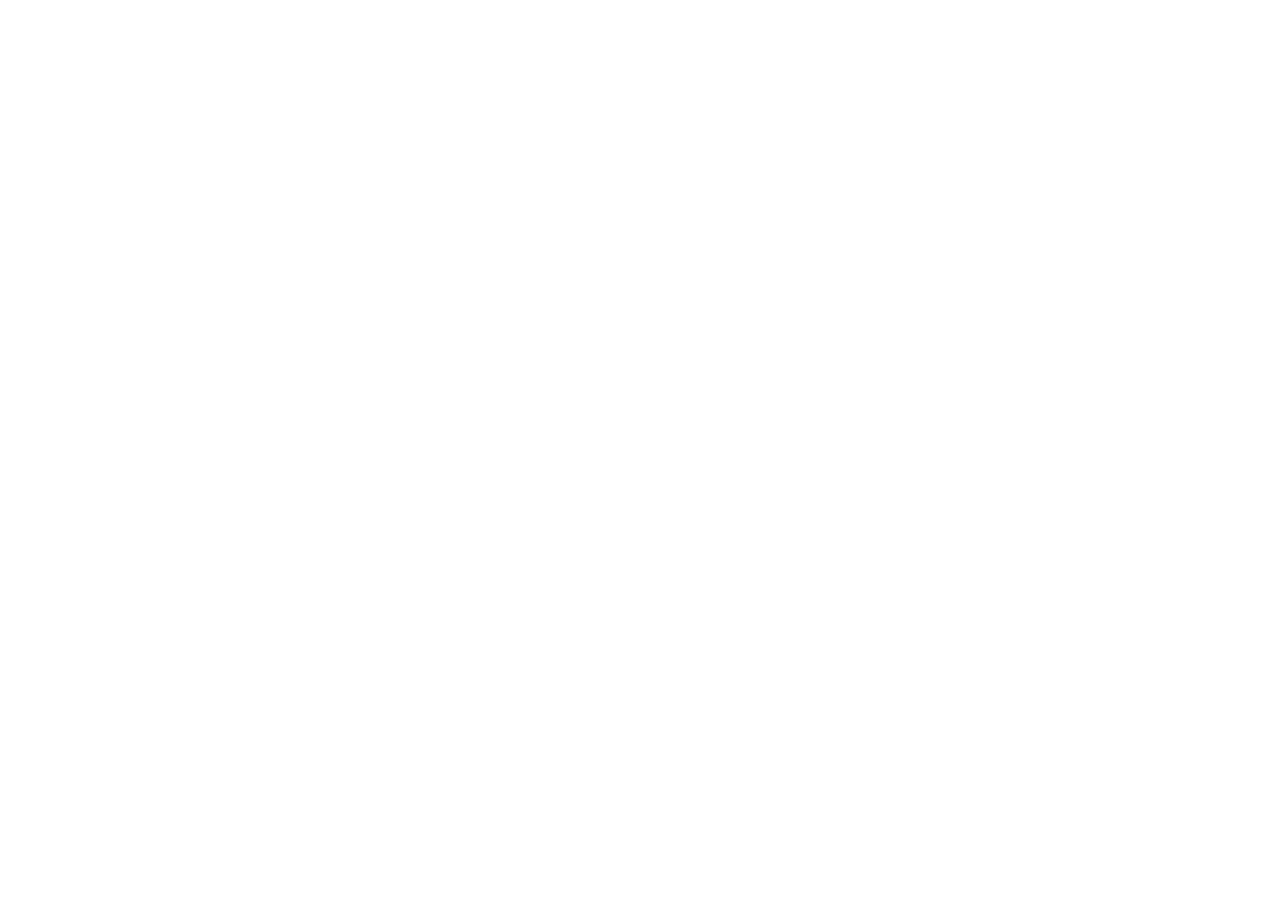
==== index.html @ a2e54c40 "add struttura" ====
<!DOCTYPE html>
<html lang="en">
<head>
    <meta charset="UTF-8">
    <meta http-equiv="X-UA-Compatible" content="IE=edge">
    <meta name="viewport" content="width=device-width, initial-scale=1.0">
    <link rel="stylesheet" href="css/style.css">
    <link rel="preconnect" href="https://fonts.gstatic.com">
    <link href="https://fonts.googleapis.com/css2?family=Roboto:ital,wght@0,100;0,300;0,400;0,500;0,700;0,900;1,100;1,300;1,400;1,500;1,700;1,900&display=swap" rel="stylesheet">   
    <title>The Booleaner</title>
</head>
<body>
    <!-- inizio header -->
    <header>

    </header>
    <!-- fine header -->
    
    <!-- inizio main -->
    <main>

        <!-- inizio sezione titolo -->
        <section>

        </section>
        <!-- fine sezione titolo -->

        <!-- inizio sezione foto -->
        <section>

        </section>
        <!-- fine sezione foto -->        

        <!-- inizio sezione articolo -->
        <section>

        </section>
        <!-- fine sezione articolo -->
        
        <!-- inizio sezione consigliati -->
        <section>

        </section>
        <!-- fine sezione consigliati -->

    </main>
    <!-- fine main -->

</body>
</html>
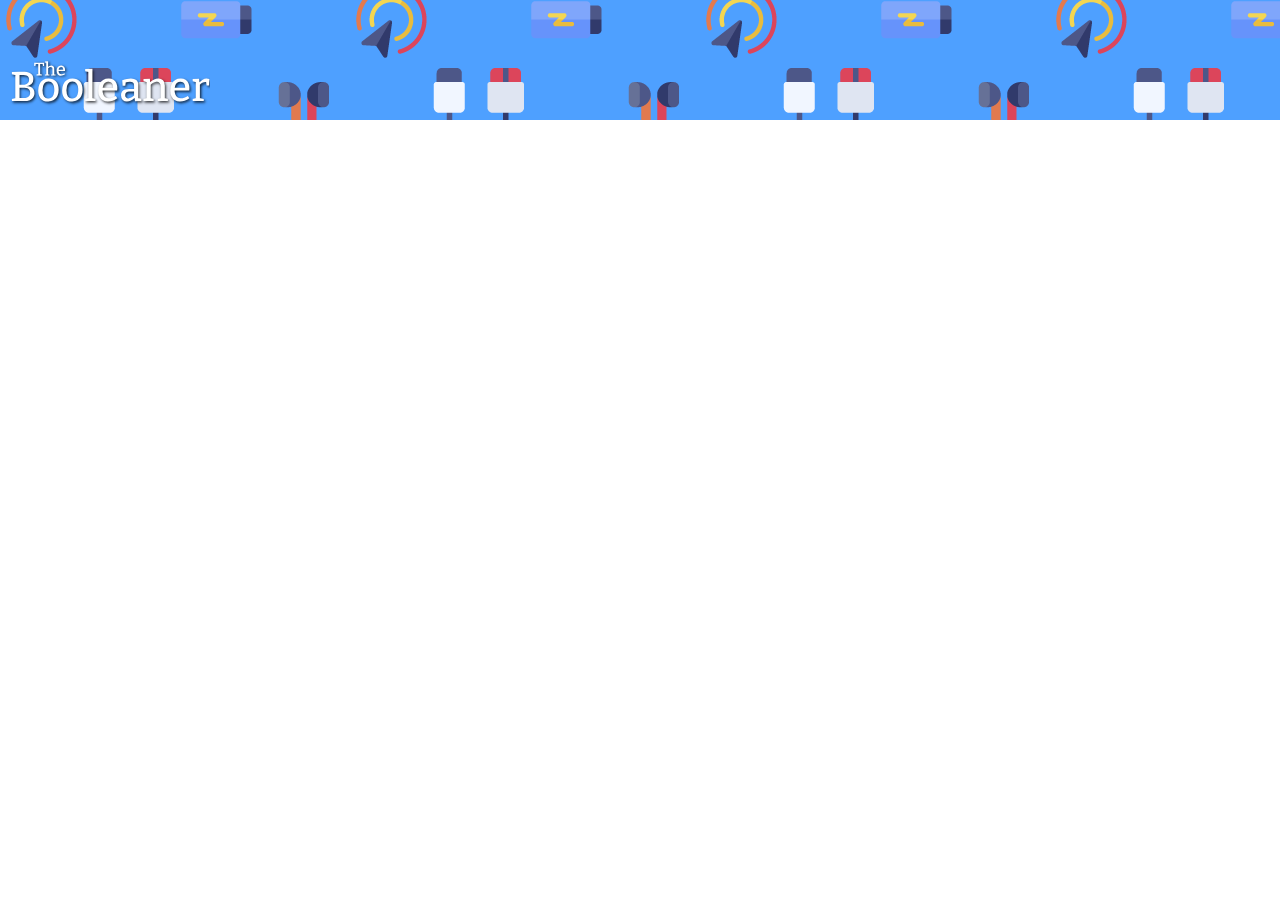
==== commit 159f2d74: "add header logo+background" ====
--- a/index.html
+++ b/index.html
@@ -12,7 +12,7 @@
 <body>
     <!-- inizio header -->
     <header>
-
+        <img class="logo" src="img/logo.svg" alt="logo">
     </header>
     <!-- fine header -->
     
@@ -21,7 +21,7 @@
 
         <!-- inizio sezione titolo -->
         <section>
-
+        
         </section>
         <!-- fine sezione titolo -->
 
--- a/css/style.css
+++ b/css/style.css
@@ -0,0 +1,20 @@
+/* common */
+* {
+    margin: 0px;
+}
+
+/* header pagina */
+header{
+    background-color: #4ea0ff;
+    background-image: url("../img/pattern.png");
+    height: 120px;
+    width: 100%;
+    background-position: 0% 20%;
+}
+
+.logo{
+    margin-top: 60px;
+    margin-left: 10px;
+    width: 200px;
+}
+
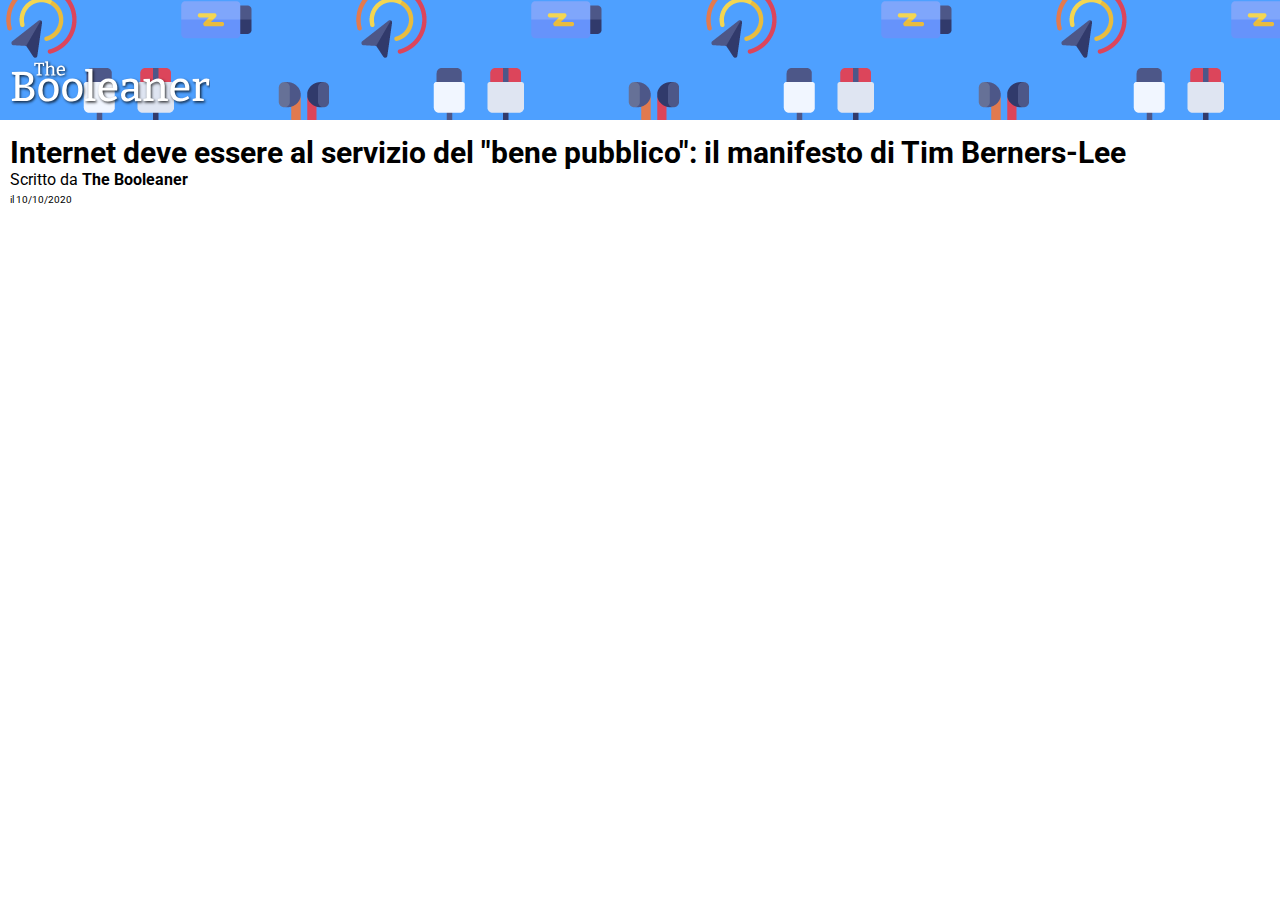
==== commit 8407572d: "add sezione titolo" ====
--- a/index.html
+++ b/index.html
@@ -20,12 +20,18 @@
     <main>
 
         <!-- inizio sezione titolo -->
-        <section>
-        
+        <section class="titolo-principale">
+            <h1>Internet deve essere al servizio del "bene pubblico": il manifesto di Tim Berners-Lee</h1>
+            <div>
+                Scritto da <strong class="blu">The Booleaner</strong> 
+                <div class="data">
+                    il 10/10/2020
+                </div>
+            </div>
         </section>
         <!-- fine sezione titolo -->
 
-        <!-- inizio sezione foto -->
+         <!-- inizio sezione foto -->
         <section>
 
         </section>
--- a/css/style.css
+++ b/css/style.css
@@ -1,7 +1,14 @@
 /* common */
 * {
     margin: 0px;
+    font-family: 'Roboto', sans-serif;
 }
+
+h1{
+    font-size: 30px;
+}
+
+
 
 /* header pagina */
 header{
@@ -18,3 +25,24 @@
     width: 200px;
 }
 
+/* main */
+
+main{
+    padding-left: 10px;
+}
+
+/* prima sezione */
+
+.titolo-principale{
+    margin-top: 15px;
+}
+
+strong .blu{
+    color: #20a9e5;
+}
+
+div .data{
+    font-size: 10px;
+    font-weight: 400;
+    margin-top: 5px;
+}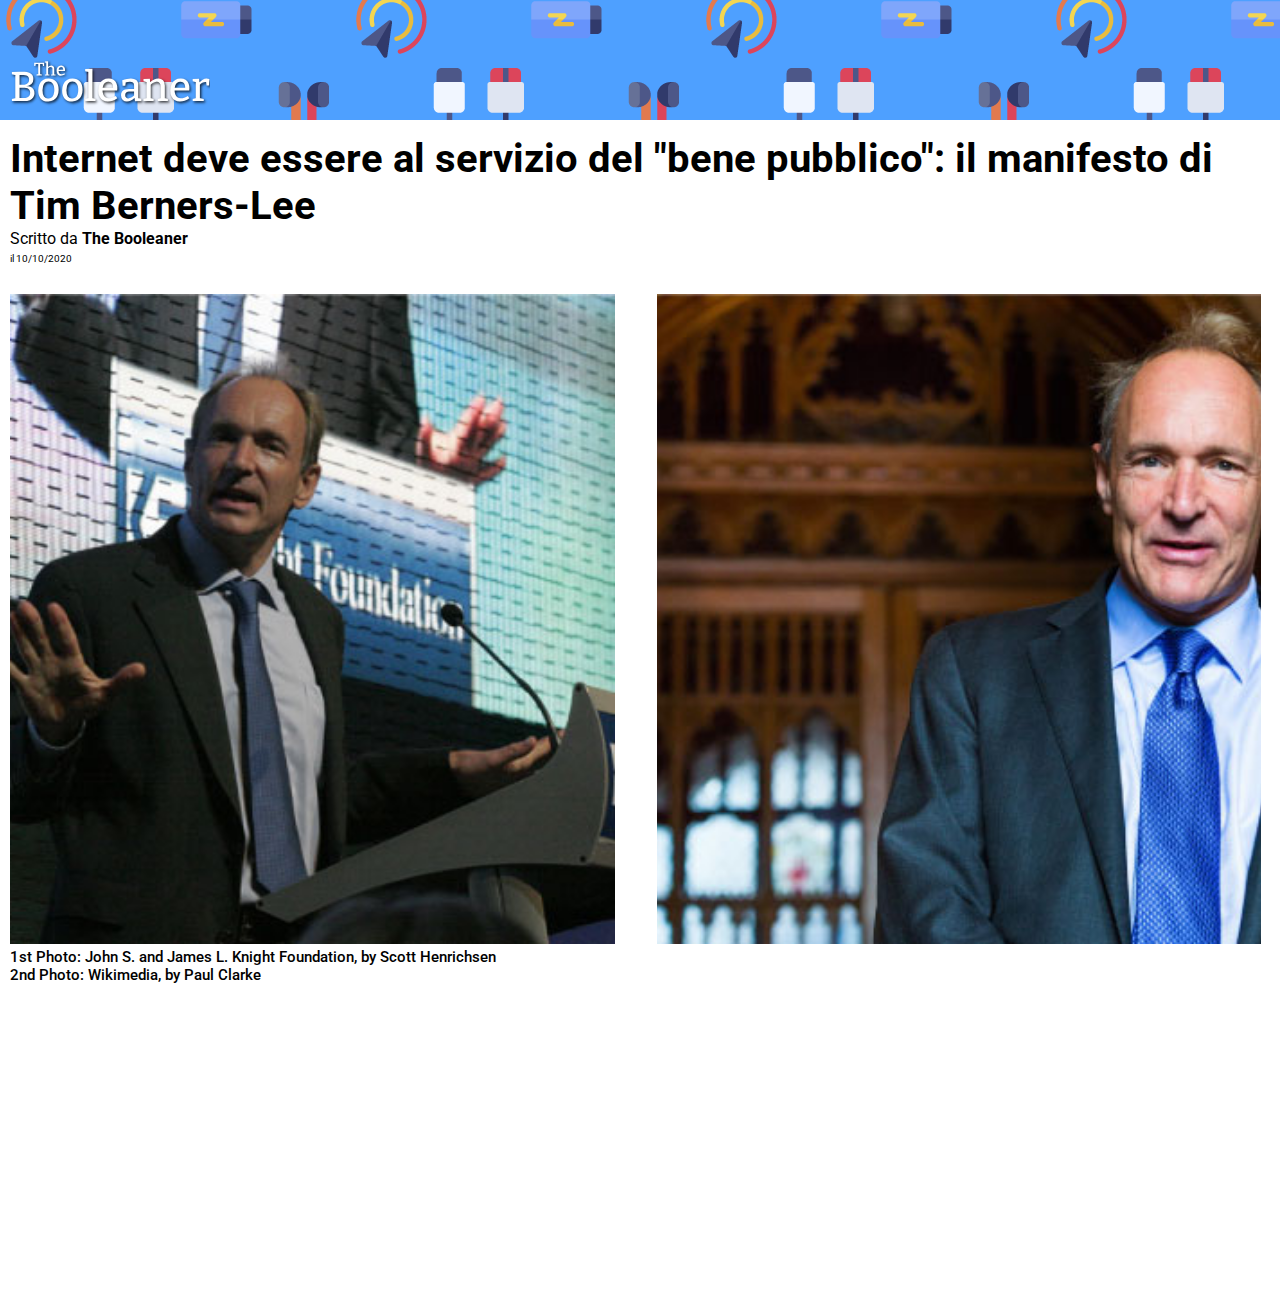
==== commit 930babdb: "add sezione foto" ====
--- a/index.html
+++ b/index.html
@@ -32,8 +32,11 @@
         <!-- fine sezione titolo -->
 
          <!-- inizio sezione foto -->
-        <section>
-
+        <section class="foto">
+            <div class="copertina tim1"></div>
+            <div class="copertina tim2"></div>
+            <div class="info">1st Photo: John S. and James L. Knight Foundation, by Scott Henrichsen</div>
+            <div class="info">2nd Photo: Wikimedia, by Paul Clarke</div>
         </section>
         <!-- fine sezione foto -->        
 
--- a/css/style.css
+++ b/css/style.css
@@ -5,7 +5,7 @@
 }
 
 h1{
-    font-size: 30px;
+    font-size: 40px;
 }
 
 
@@ -29,6 +29,7 @@
 
 main{
     padding-left: 10px;
+    padding-right: 10px;
 }
 
 /* prima sezione */
@@ -45,4 +46,35 @@
     font-size: 10px;
     font-weight: 400;
     margin-top: 5px;
+}
+
+/* sezione foto */
+
+section.foto{
+    padding-top: 30px;
+    padding-left: 0;
+    height: 1000px;
+}
+
+div.copertina{
+    width: 48%;
+    height: 650px;
+    background-size: cover;
+    display: inline-block;
+    background-position: center;
+}
+
+
+.tim1{
+    background-image: url('../img/tim-1.jpg');
+    margin-right: 3%;
+}
+
+.tim2{
+    background-image: url('../img/tim-2.jpg');
+}
+
+div.info{
+    font-size:15px;
+    font-weight: 500;
 }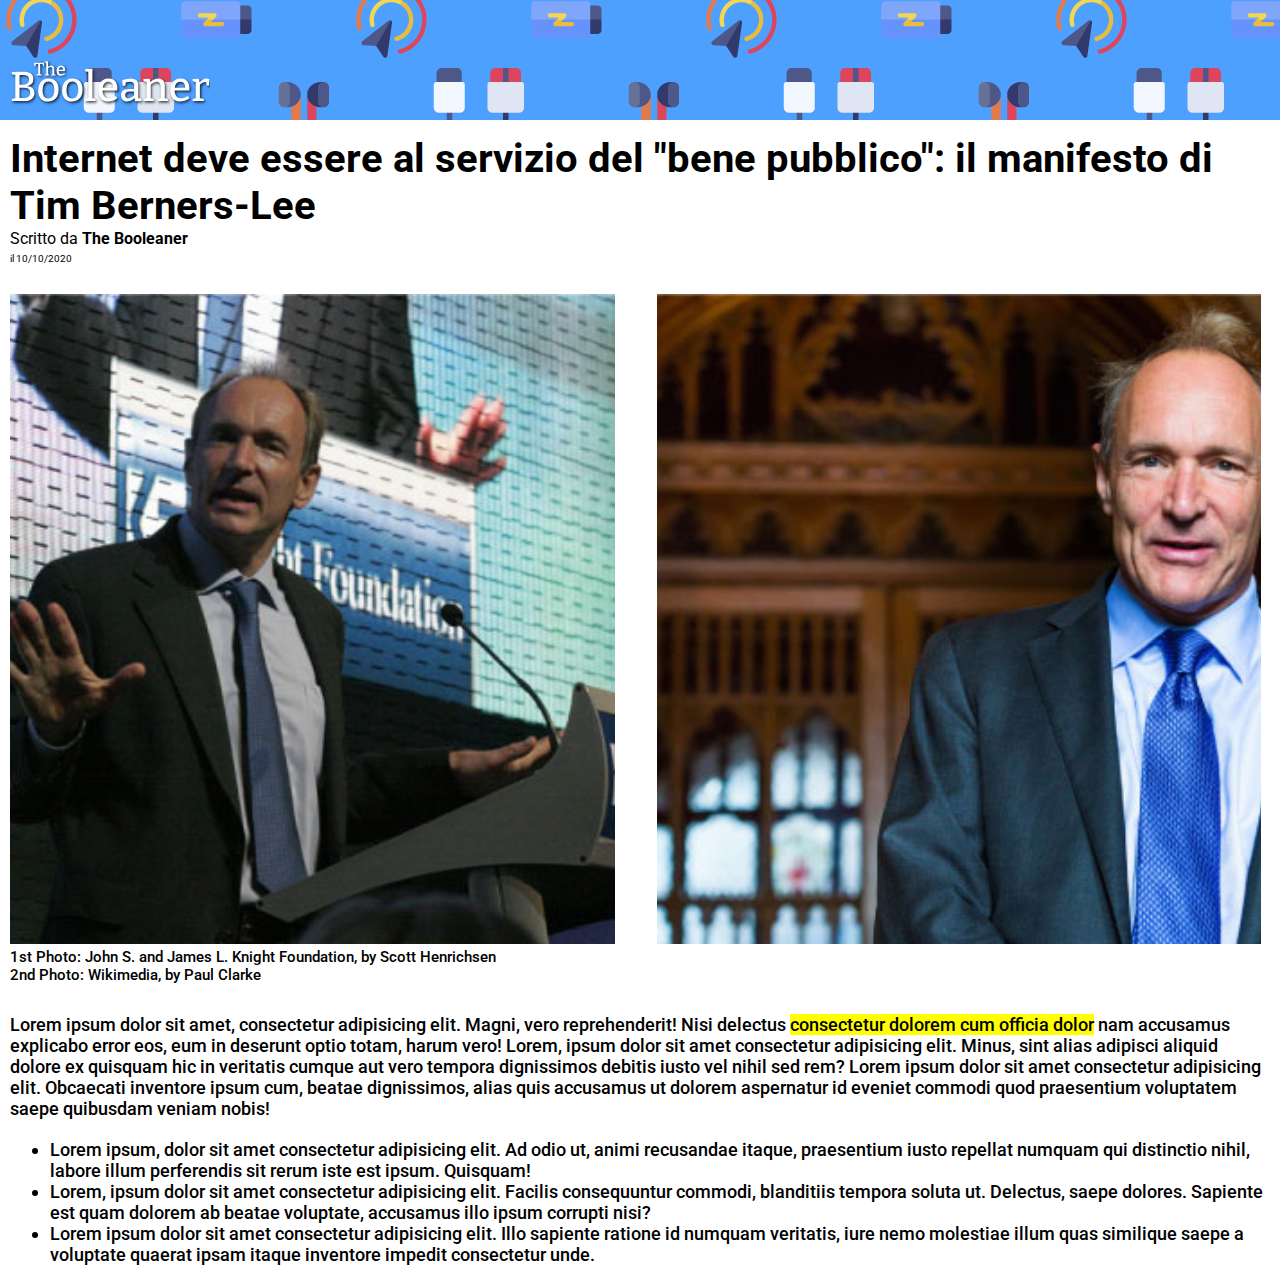
==== commit 6ff0d9f7: "add articolo section + correzioni" ====
--- a/index.html
+++ b/index.html
@@ -42,7 +42,15 @@
 
         <!-- inizio sezione articolo -->
         <section>
+            <p>Lorem ipsum dolor sit amet, consectetur adipisicing elit. Magni, vero reprehenderit! Nisi delectus <span class="marked">consectetur dolorem cum officia dolor</span> nam accusamus explicabo error eos, eum in deserunt optio totam, harum vero! Lorem, ipsum dolor sit amet consectetur adipisicing elit. Minus, sint alias adipisci aliquid dolore ex quisquam hic in veritatis cumque aut vero tempora dignissimos debitis iusto vel nihil sed rem? Lorem ipsum dolor sit amet consectetur adipisicing elit. Obcaecati inventore ipsum cum, beatae dignissimos, alias quis accusamus ut dolorem aspernatur id eveniet commodi quod praesentium voluptatem saepe quibusdam veniam nobis!</p>
 
+            <div class="sub-section">
+                <ul>
+                    <li>Lorem ipsum, dolor sit amet consectetur adipisicing elit. Ad odio ut, animi recusandae itaque, praesentium iusto repellat numquam qui distinctio nihil, labore illum perferendis sit rerum iste est ipsum. Quisquam!</li>
+                    <li>Lorem, ipsum dolor sit amet consectetur adipisicing elit. Facilis consequuntur commodi, blanditiis tempora soluta ut. Delectus, saepe dolores. Sapiente est quam dolorem ab beatae voluptate, accusamus illo ipsum corrupti nisi?</li>
+                    <li>Lorem ipsum dolor sit amet consectetur adipisicing elit. Illo sapiente ratione id numquam veritatis, iure nemo molestiae illum quas similique saepe a voluptate quaerat ipsam itaque inventore impedit consectetur unde.</li>
+                </ul>
+            </div>
         </section>
         <!-- fine sezione articolo -->
         
--- a/css/style.css
+++ b/css/style.css
@@ -8,7 +8,14 @@
     font-size: 40px;
 }
 
+.marked{
+    background-color: yellow;
+}
 
+p , li{
+    font-size: 18px;
+    font-weight: 500;
+}
 
 /* header pagina */
 header{
@@ -53,7 +60,7 @@
 section.foto{
     padding-top: 30px;
     padding-left: 0;
-    height: 1000px;
+    height: 720px;
 }
 
 div.copertina{
@@ -77,4 +84,11 @@
 div.info{
     font-size:15px;
     font-weight: 500;
-}+}
+
+/* sezione articolo */
+
+div.sub-section{
+    margin-top: 20px;
+}
+
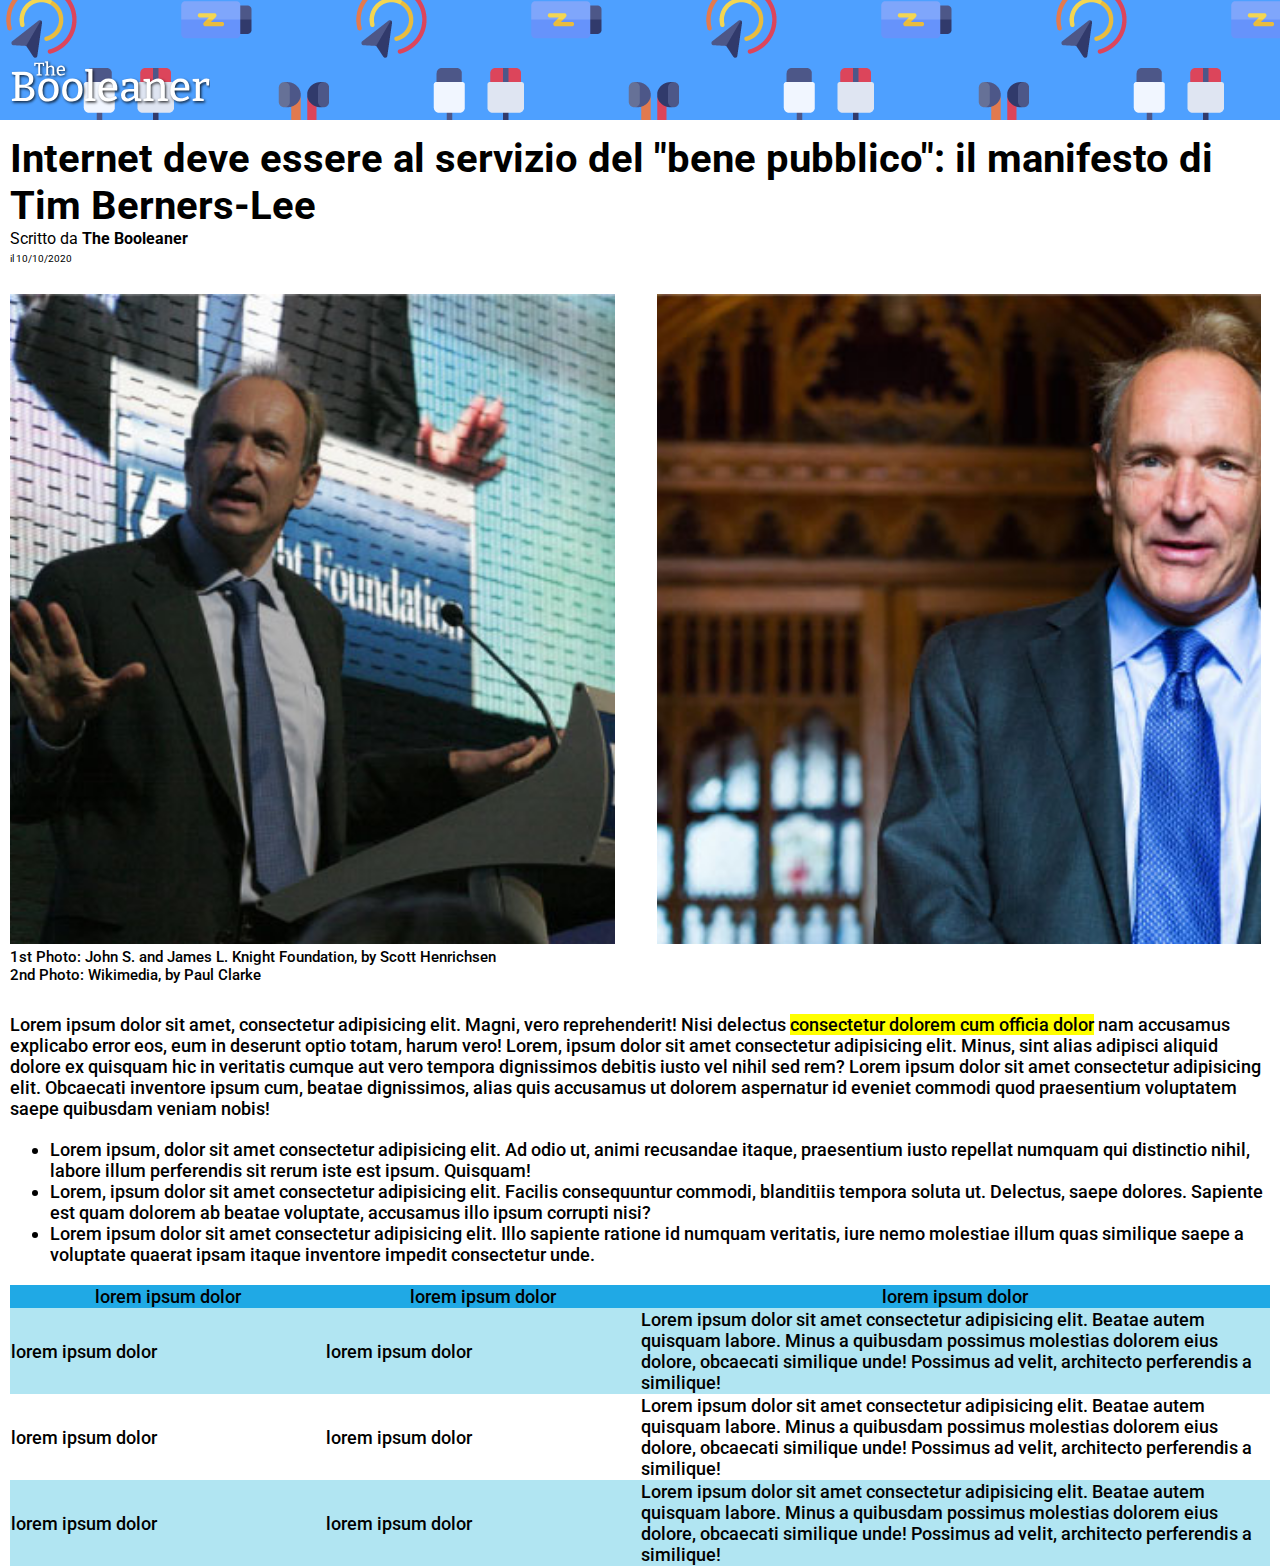
==== commit b715c26c: "add tabele" ====
--- a/index.html
+++ b/index.html
@@ -51,6 +51,33 @@
                     <li>Lorem ipsum dolor sit amet consectetur adipisicing elit. Illo sapiente ratione id numquam veritatis, iure nemo molestiae illum quas similique saepe a voluptate quaerat ipsam itaque inventore impedit consectetur unde.</li>
                 </ul>
             </div>
+
+            <div class="sub-section">
+                <table>
+                    <thead>
+                        <tr>
+                            <th>lorem ipsum dolor</th>
+                            <th>lorem ipsum dolor</th>
+                            <th class="colonna-3">lorem ipsum dolor</th>
+                        </tr>
+                    </thead>
+                    <tr class="dispari">
+                        <td>lorem ipsum dolor</td>
+                        <td>lorem ipsum dolor</td>
+                        <td>Lorem ipsum dolor sit amet consectetur adipisicing elit. Beatae autem quisquam labore. Minus a quibusdam possimus molestias dolorem eius dolore, obcaecati similique unde! Possimus ad velit, architecto perferendis a similique!</td>
+                    </tr>
+                    <tr>
+                        <td>lorem ipsum dolor</td>
+                        <td>lorem ipsum dolor</td>
+                        <td>Lorem ipsum dolor sit amet consectetur adipisicing elit. Beatae autem quisquam labore. Minus a quibusdam possimus molestias dolorem eius dolore, obcaecati similique unde! Possimus ad velit, architecto perferendis a similique!</td>
+                    </tr>
+                    <tr class="dispari">
+                        <td>lorem ipsum dolor</td>
+                        <td>lorem ipsum dolor</td>
+                        <td>Lorem ipsum dolor sit amet consectetur adipisicing elit. Beatae autem quisquam labore. Minus a quibusdam possimus molestias dolorem eius dolore, obcaecati similique unde! Possimus ad velit, architecto perferendis a similique!</td>
+                    </tr>
+                </table>
+            </div>
         </section>
         <!-- fine sezione articolo -->
         
--- a/css/style.css
+++ b/css/style.css
@@ -12,9 +12,13 @@
     background-color: yellow;
 }
 
-p , li{
+p , li , th , td{
     font-size: 18px;
     font-weight: 500;
+}
+
+div.sub-section{
+    margin-top: 20px;
 }
 
 /* header pagina */
@@ -71,7 +75,6 @@
     background-position: center;
 }
 
-
 .tim1{
     background-image: url('../img/tim-1.jpg');
     margin-right: 3%;
@@ -88,7 +91,26 @@
 
 /* sezione articolo */
 
-div.sub-section{
-    margin-top: 20px;
+/* tabella */
+
+table{
+    width: 100%;
 }
 
+ td, th, table{
+    border-style:none;
+    border-spacing:0;
+
+}
+
+thead{
+    background-color: #20a9e5;
+}
+
+th.colonna-3{
+    width: 50%;
+}
+
+.dispari{
+    background-color: #b1e5f2;
+}
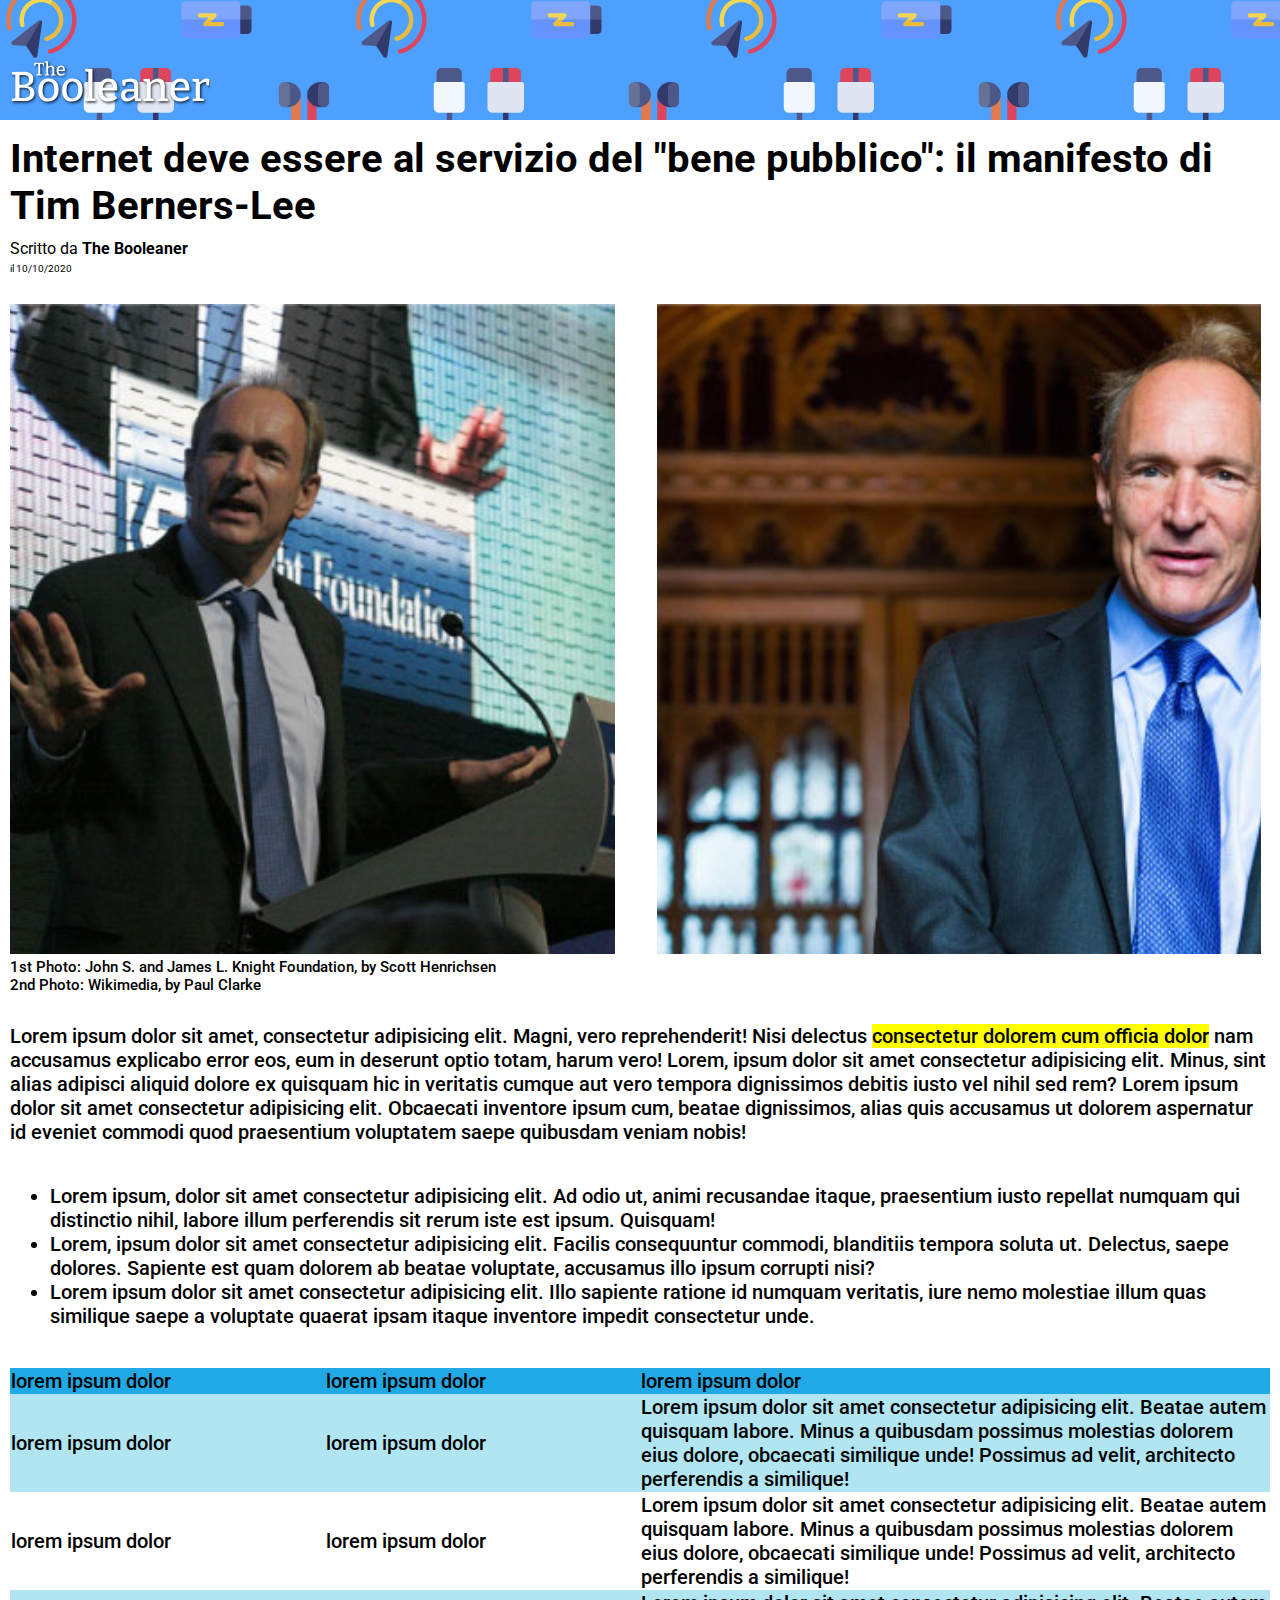
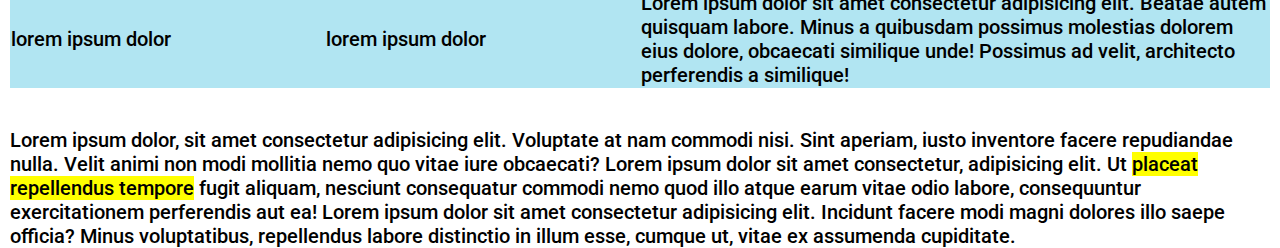
==== commit 749d6a05: "add in section articolo p" ====
--- a/index.html
+++ b/index.html
@@ -22,7 +22,7 @@
         <!-- inizio sezione titolo -->
         <section class="titolo-principale">
             <h1>Internet deve essere al servizio del "bene pubblico": il manifesto di Tim Berners-Lee</h1>
-            <div>
+            <div class="title">
                 Scritto da <strong class="blu">The Booleaner</strong> 
                 <div class="data">
                     il 10/10/2020
@@ -78,6 +78,9 @@
                     </tr>
                 </table>
             </div>
+            <div class="sub-section">
+                <p>Lorem ipsum dolor, sit amet consectetur adipisicing elit. Voluptate at nam commodi nisi. Sint aperiam, iusto inventore facere repudiandae nulla. Velit animi non modi mollitia nemo quo vitae iure obcaecati? Lorem ipsum dolor sit amet consectetur, adipisicing elit. Ut <span class="marked">placeat repellendus tempore</span> fugit aliquam, nesciunt consequatur commodi nemo quod illo atque earum vitae odio labore, consequuntur exercitationem perferendis aut ea! Lorem ipsum dolor sit amet consectetur adipisicing elit. Incidunt facere modi magni dolores illo saepe officia? Minus voluptatibus, repellendus labore distinctio in illum esse, cumque ut, vitae ex assumenda cupiditate.</p>
+            </div>
         </section>
         <!-- fine sezione articolo -->
         
--- a/css/style.css
+++ b/css/style.css
@@ -13,12 +13,12 @@
 }
 
 p , li , th , td{
-    font-size: 18px;
+    font-size: 20px;
     font-weight: 500;
 }
 
 div.sub-section{
-    margin-top: 20px;
+    margin-top: 40px;
 }
 
 /* header pagina */
@@ -47,6 +47,10 @@
 
 .titolo-principale{
     margin-top: 15px;
+}
+
+div.title{
+    margin-top:10px;
 }
 
 strong .blu{
@@ -100,6 +104,7 @@
  td, th, table{
     border-style:none;
     border-spacing:0;
+    text-align: left;
 
 }
 
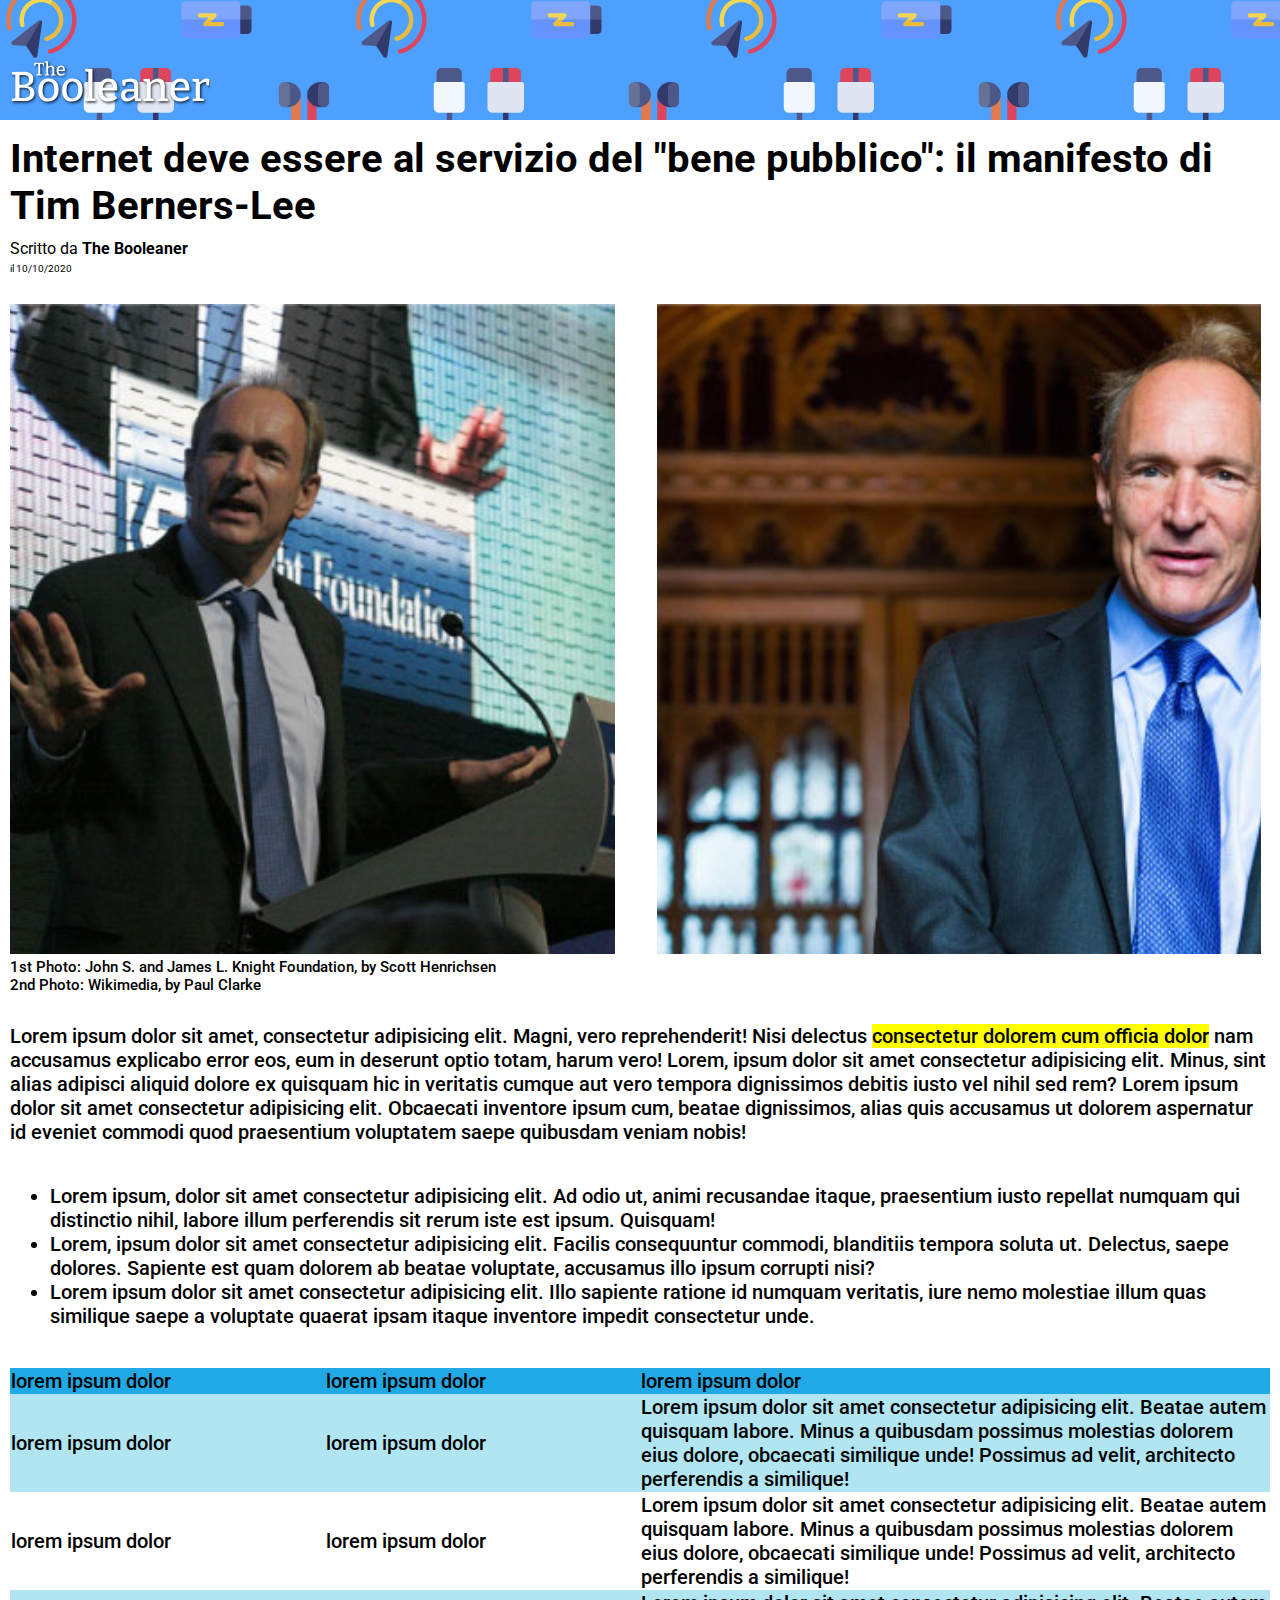
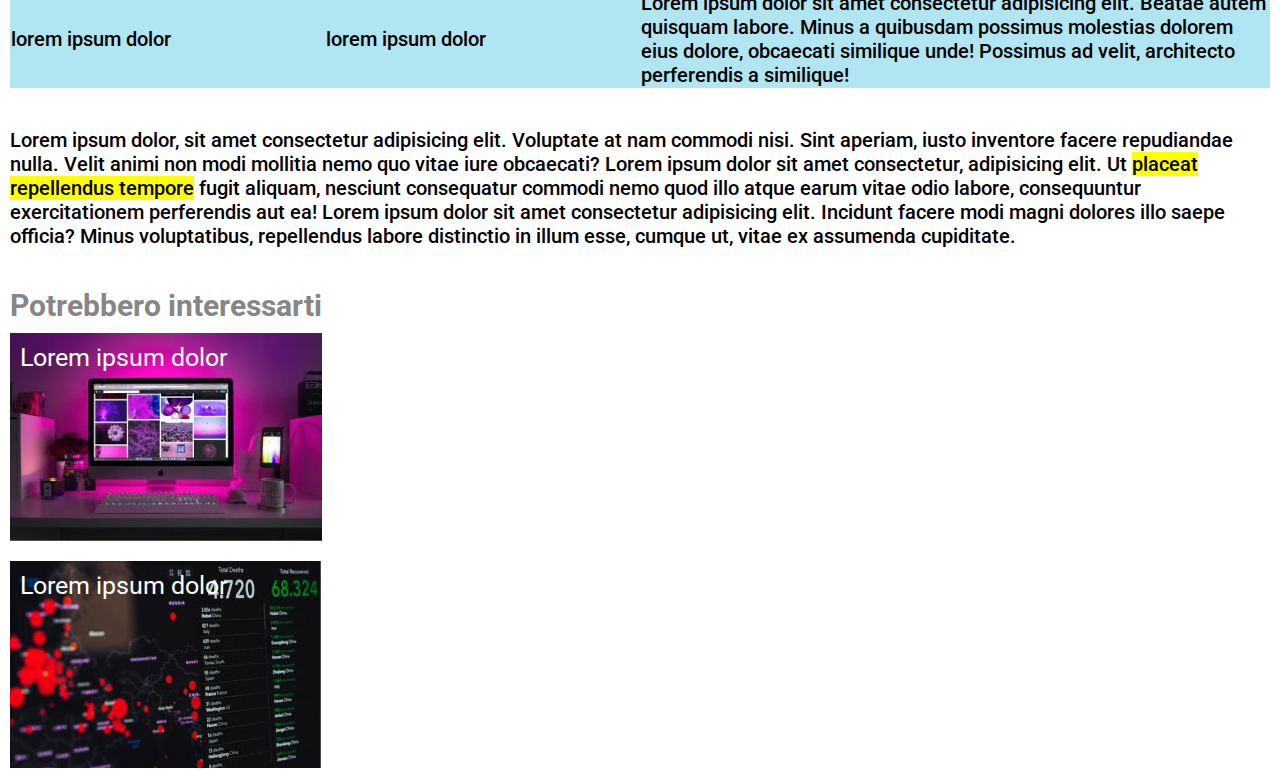
==== commit 003bc65c: "add consigliati - fine" ====
--- a/index.html
+++ b/index.html
@@ -86,7 +86,11 @@
         
         <!-- inizio sezione consigliati -->
         <section>
-
+            <div class="sub-section"></div>
+                <h3>Potrebbero interessarti</h3>
+                <div class="anteprima video-1">Lorem ipsum dolor</div>
+                <div class="anteprima video-2">Lorem ipsum dolor</div>
+            </div>
         </section>
         <!-- fine sezione consigliati -->
 
--- a/css/style.css
+++ b/css/style.css
@@ -6,6 +6,11 @@
 
 h1{
     font-size: 40px;
+}
+
+h3{
+    color:#868686;
+    font-size:30px ;
 }
 
 .marked{
@@ -105,7 +110,6 @@
     border-style:none;
     border-spacing:0;
     text-align: left;
-
 }
 
 thead{
@@ -119,3 +123,24 @@
 .dispari{
     background-color: #b1e5f2;
 }
+
+/* sezione "potrebbe interessarti" */
+
+div.anteprima{
+    width: 100%;
+    height: 208px;
+    background-repeat: no-repeat;
+    margin-top: 10px;
+    font-size: 25px;
+    color:#ffffff;
+    padding-top:10px;
+    padding-left: 10px;
+}
+
+.video-1{
+    background-image: url("../img/monitor.jpg");
+}
+
+.video-2{
+    background-image: url("../img/graph.jpg");
+}